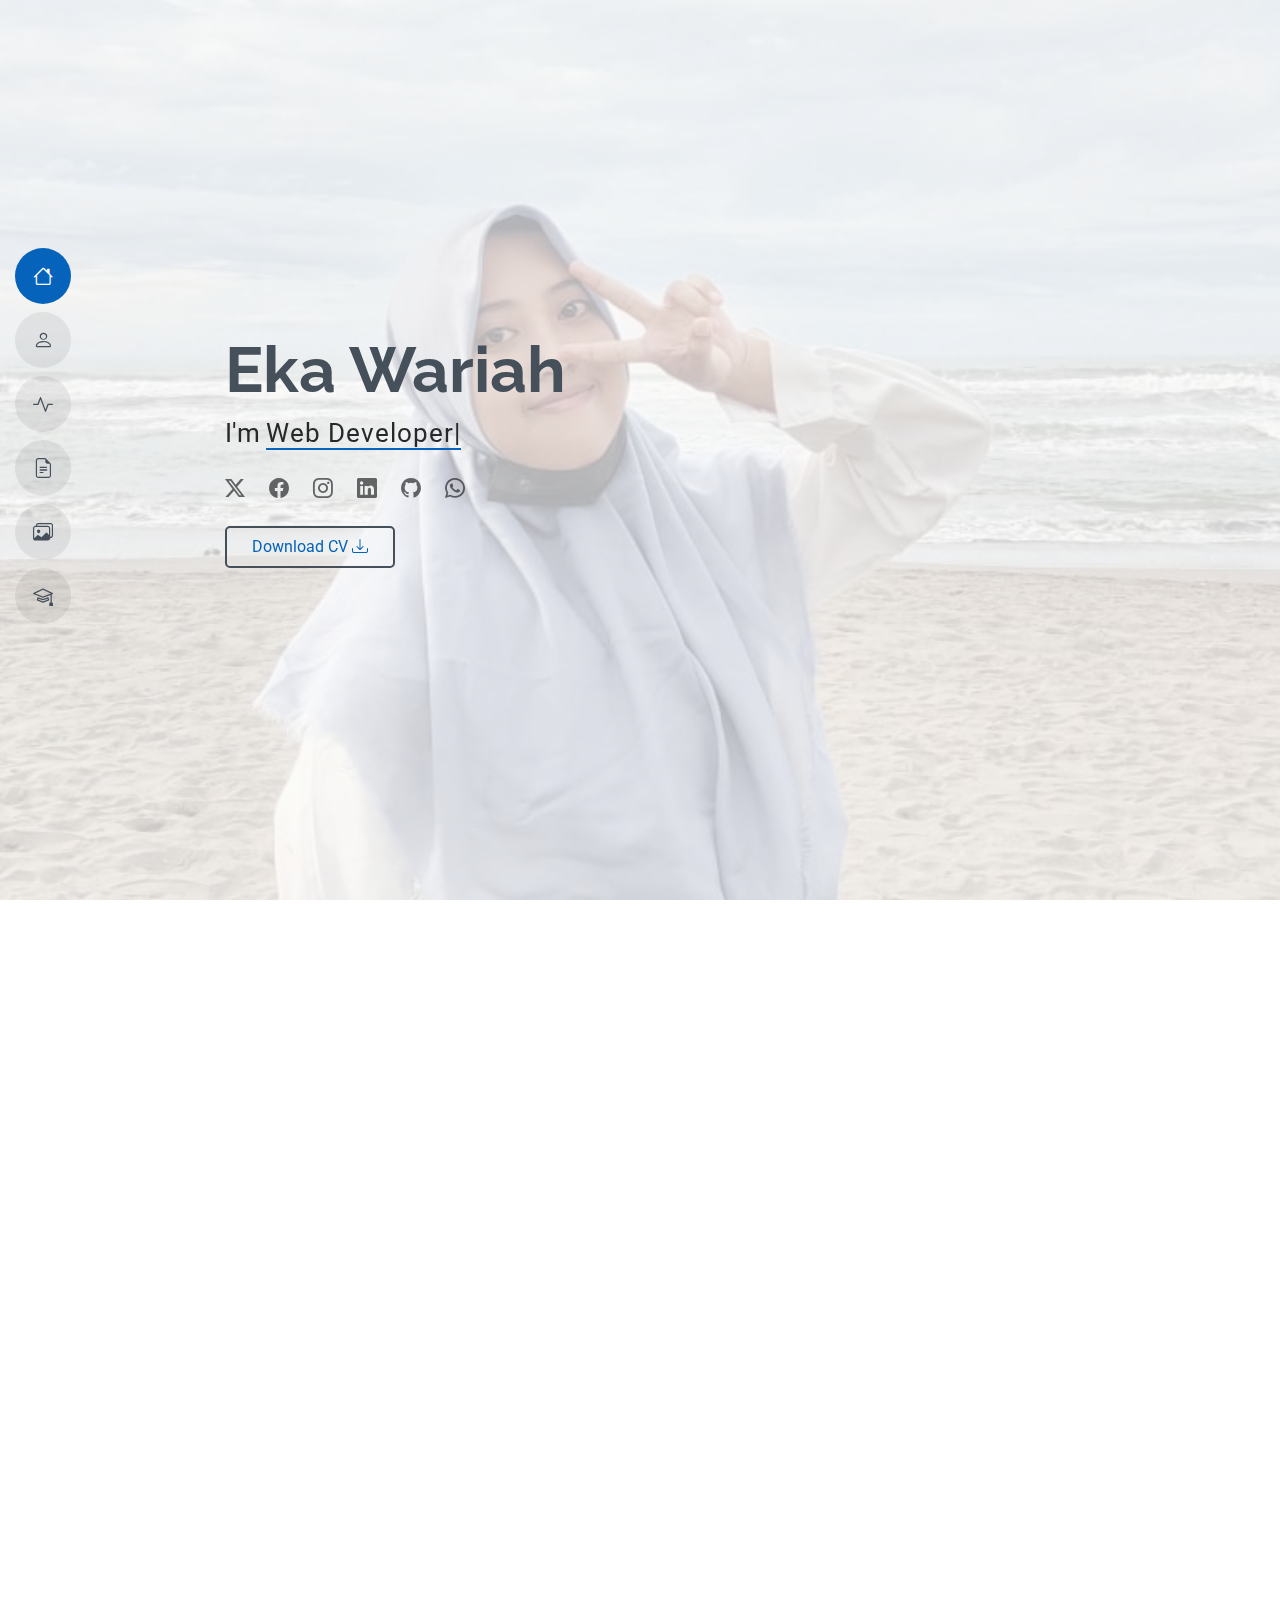
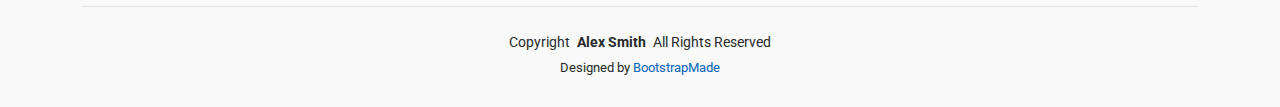
==== index.html @ 912adeb2 "Final Portofolio" ====
<!DOCTYPE html>
<html lang="en">

<head>
  <meta charset="utf-8">
  <meta content="width=device-width, initial-scale=1.0" name="viewport">
  <title>Portofolio</title>
  <meta content="" name="description">
  <meta content="" name="keywords">

  

  <!-- Fonts -->
  <link href="https://fonts.googleapis.com" rel="preconnect">
  <link href="https://fonts.gstatic.com" rel="preconnect" crossorigin>
  <link href="https://fonts.googleapis.com/css2?family=Roboto:ital,wght@0,100;0,300;0,400;0,500;0,700;0,900;1,100;1,300;1,400;1,500;1,700;1,900&family=Poppins:ital,wght@0,100;0,200;0,300;0,400;0,500;0,600;0,700;0,800;0,900;1,100;1,200;1,300;1,400;1,500;1,600;1,700;1,800;1,900&family=Raleway:ital,wght@0,100;0,200;0,300;0,400;0,500;0,600;0,700;0,800;0,900;1,100;1,200;1,300;1,400;1,500;1,600;1,700;1,800;1,900&display=swap" rel="stylesheet">

  <!-- Vendor CSS Files -->
  <link href="assets/vendor/bootstrap/css/bootstrap.min.css" rel="stylesheet">
  <link href="assets/vendor/bootstrap-icons/bootstrap-icons.css" rel="stylesheet">
  <link href="assets/vendor/aos/aos.css" rel="stylesheet">
  <link href="assets/vendor/glightbox/css/glightbox.min.css" rel="stylesheet">
  <link href="assets/vendor/swiper/swiper-bundle.min.css" rel="stylesheet">

  <!-- Main CSS File -->
  <link href="assets/css/main.css" rel="stylesheet">
</head>

<body class="index-page">

  <header id="header" class="header d-flex flex-column justify-content-center">

    <i class="header-toggle d-xl-none bi bi-list"></i>

    <nav id="navmenu" class="navmenu">
      <ul>
        <li><a href="#home" class="active"><i class="bi bi-house navicon"></i><span>Home</span></a></li>
        <li><a href="#about"><i class="bi bi-person navicon"></i><span>About Me</span></a></li>
        <li><a href="#skills"><i class="bi bi-activity"></i><span>Skills</span></a></li>
        <li><a href="#resume"><i class="bi bi-file-earmark-text navicon"></i><span>Resume</span></a></li>
        <li><a href="#portfolio"><i class="bi bi-images navicon"></i><span>Portfolio</span></a></li>
        <li><a href="#certification"><i class="bi bi-mortarboard"></i><span>Certificate</span></a></li>
      </ul>
    </nav>

  </header>

  <main class="main">

    <!-- Home Section -->
    <section id="home" class="home section light-background">

      <img src="assets/img/bg.jpg" alt="">

      <div class="container" data-aos="zoom-out">
        <div class="row justify-content-center">
          <div class="col-lg-9">
            <h2>Eka Wariah</h2>
            <p>I'm <span class="typed" data-typed-items="Web Developer">Web Developer</span><span class="typed-cursor typed-cursor--blink" aria-hidden="true"></span></p>
            
            <div class="social-links">
              <a href="https://x.com/Eka_Wariah?t=gfauXhMxquC0ZrWuvstDFA&s=08"><i class="bi bi-twitter-x"></i></a>
              <a href="https://www.facebook.com/eka.wariah.5"><i class="bi bi-facebook"></i></a>
              <a href="https://www.instagram.com/28_kaaa_12?igsh=aWliZDY2c216azQ5"><i class="bi bi-instagram"></i></a>
              <a href="https://www.linkedin.com/in/eka-wariah-a5848b29a?utm_source=share&utm_campaign=share_via&utm_content=profile&utm_medium=android_app"><i class="bi bi-linkedin"></i></a>
              <a href="https://github.com/eka-wariah"><i class="bi bi-github"></i></a>
              <a href="https://wa.me/qr/HOMAI7RGNO7KF1"><i class="bi bi-whatsapp"></i></a>

            </div>
            <br>
            <div class="button">
              <a href="cv.html" class="btn btn">Download CV <i class="bi bi-download"></i></a>
          </div>
          </div>
        </div>
      </div>

    </section>
    <!-- /Hero Section -->

    <!-- About Section -->
    <section id="about" class="about section">

      <!-- Section Title -->
      <div class="container section-title" data-aos="fade-up">
        <h2>About Me</h2>
        <p>Saya seorang mahasiswa jurusan informatika semester 7 yang sering mengikuti kegiatan pelatihan serta sosialisasi tentang informatika dan memiliki pengetahuan dalam bidang teknologi informasi, pengembangan perangkat lunak. Saya telah mempelajari tentang pemograman(Back End dan Front End), basis data, UI/UX. Saya siap untuk berkonstribusi dalam belajar bersama dengan focus serta dapat mencapai tujuan yang baik dengan individu maupun kelompok</p>
      </div><!-- End Section Title -->

      <div class="container" data-aos="fade-up" data-aos-delay="100">

        <div class="row gy-4 justify-content-center">
          <div class="col-lg-4">
            <img src="assets/img/2.jpg" class="img-fluid" alt="">
          </div>
          <div class="col-lg-8 content">
            <h2>My Biodata : </h2>
            <div class="row">
              <div class="col-lg-9">
                <ul>
                  <li><i class="bi bi-chevron-right"></i> <strong>Nama :</strong> <span>Eka Wariah</span></li>
                  <li><i class="bi bi-chevron-right"></i> <strong>Tempat, Tanggal Lahir:</strong> <span>Bandung, 28 Desember 2002</span></li>
                  <li><i class="bi bi-chevron-right"></i> <strong>No Handphone:</strong> <span>+6289516085820</span></li>
                  <li><i class="bi bi-chevron-right"></i> <strong>Email:</strong> <span>ekawariah877@gmail.com</span></li>
                </ul>
              </div>
            </div>
          </div>
        </div>
      </div>

    </section><!-- /About Section -->

    <!-- Stats Section -->
    
    <!-- Skills Section -->
    <section id="skills" class="skills section">

      <!-- Section Title -->
      <div class="container section-title" data-aos="fade-up">
        <h2>Skills</h2>

      </div><!-- End Section Title -->

      <div class="container" data-aos="fade-up" data-aos-delay="100">

        <div class="row skills-content skills-animation">

          <div class="col-lg-6">

            <div class="progress">
              <span class="skill"><span>HTML</span> <i class="val">80%</i></span>
              <div class="progress-bar-wrap">
                <div class="progress-bar" role="progressbar" aria-valuenow="80" aria-valuemin="0" aria-valuemax="100"></div>
              </div>
            </div><!-- End Skills Item -->

            <div class="progress">
              <span class="skill"><span>CSS</span> <i class="val">75%</i></span>
              <div class="progress-bar-wrap">
                <div class="progress-bar" role="progressbar" aria-valuenow="75" aria-valuemin="0" aria-valuemax="100"></div>
              </div>
            </div><!-- End Skills Item -->

            <div class="progress">
              <span class="skill"><span>Laravel</span> <i class="val">80%</i></span>
              <div class="progress-bar-wrap">
                <div class="progress-bar" role="progressbar" aria-valuenow="80" aria-valuemin="0" aria-valuemax="100"></div>
              </div>
            </div><!-- End Skills Item -->

          </div>

          <div class="col-lg-6">

            <div class="progress">
              <span class="skill"><span>Microsoft Office</span> <i class="val">100%</i></span>
              <div class="progress-bar-wrap">
                <div class="progress-bar" role="progressbar" aria-valuenow="100" aria-valuemin="0" aria-valuemax="100"></div>
              </div>
            </div><!-- End Skills Item -->

            <div class="progress">
              <span class="skill"><span>PHP</span> <i class="val">70%</i></span>
              <div class="progress-bar-wrap">
                <div class="progress-bar" role="progressbar" aria-valuenow="70" aria-valuemin="0" aria-valuemax="100"></div>
              </div>
            </div><!-- End Skills Item -->

          </div>

        </div>

      </div>

    </section><!-- /Skills Section -->

    <!-- Resume Section -->
    <section id="resume" class="resume section">

      <!-- Section Title -->
      <div class="container section-title" data-aos="fade-up">
        <h2>Resume</h2>
        <p>Saya seorang mahasiswa jurusan informatika semester 7 yang sering mengikuti kegiatan pelatihan serta sosialisasi tentang informatika dan memiliki pengetahuan dalam bidang teknologi informasi, pengembangan perangkat lunak.</p>
      </div><!-- End Section Title -->

      <div class="container">

        <div class="row">

          <div class="col-lg-6" data-aos="fade-up" data-aos-delay="100">
            <h3 class="resume-title">Ringkasan Tentang Diri Saya</h3>

            <div class="resume-item pb-0">
              <h4>Eka Wariah</h4>
              <p><em>Saya seorang mahasiswa angkatan 2021 dan memilih jurusan informatika dan pernah menempuh pendidikan SMK dan mengambil jurusan Rekayasa Perangkat Lunak. dan sangat memiliki ketertarikan pada dunia AI.</em></p>
              <ul>
                <li>Jl. Katapang Andir no.149,Kec. Katapang, Kab. Bandung</li>
                <li>+6289516085820</li>
                <li>ekawariah877@gmail.com</li>
              </ul>
            </div><!-- Edn Resume Item -->

            <h3 class="resume-title">Pendidikan</h3>
            <div class="resume-item">
              <h4>Rekayasa Perangkat Lunak</h4>
              <h5>2018 - 2021</h5>
              <p><em>SMKS Mahaputra Cerdas Utama</em></p>
              </div><!-- Edn Resume Item -->

            <div class="resume-item">
              <h4>S1 - Informatika</h4>
              <h5>2021 - Sekarang</h5>
              <p><em>Universitas Wanita Internasional</em></p>
              </div><!-- Edn Resume Item -->

          </div>

          <div class="col-lg-6" data-aos="fade-up" data-aos-delay="200">
            <h3 class="resume-title">Pengalaman</h3>
            <div class="resume-item">
              <h4>Web Development</h4>
              <h5>16 -29 Juli 2024</h5>
              <p><em>SMKS Mahaputra Cerdas Utama </em></p>
              <ul>
                <li>Membuat aplikasi sistem informasi pelanggaran berbasis web</li>
              </ul>
            </div><!-- Edn Resume Item -->

            <div class="resume-item">
              <h4>Back End & Front End Developer</h4>
              <h5>16 Feb -30 Jun 2024</h5>
              <p><em>PT. Orbit Ventura Indonesia</em></p>
              <ul>
                <li>Mempelajari materi dan mengerjakan tugas serta praktek mengenai pemograman python untuk pemodelan AI serta pengetahuan lainnya mengenai dunia AI.</li>
                <li>Mendapat bagian menjadi front end dan back end untuk membuat aplikasi image classification bernama LUCD untuk mendeteksi gambar land cover sebagai output ke dua dari proyek akhir dari program.</li>
                <li>Menjadi technical writer untuk merancang jurnal ilmiah sebagai output proyek akhir pertama.</li>
              </ul>
            </div><!-- Edn Resume Item -->
            <div class="resume-item">
              <h4>UI/UX Designer</h4>
              <h5>SMKS Mahaputra Cerdas Utama</h5>
              <p><em>PT. Orbit Ventura Indonesia</em></p>
              <ul>
                <li>Praktek kerja lapangan pada bagian tampilan UI dan back end dalam pengembangan proyek pada aplikasi pendaftaran ekstrakulikuler. ( Juni – September 2020)</li>
                <li>Uji kompetensi keahlian menjadi bagian UI/UX Designer dan back end pada projek aplikasi perpustakaan. (Oktober -April 2021)</li>
              </ul>
            </div><!-- Edn Resume Item -->

          </div>

        </div>

      </div>

    </section><!-- /Resume Section -->

    <!-- Portfolio Section -->
    <section id="portfolio" class="portfolio section">

      <!-- Section Title -->
      <div class="container section-title" data-aos="fade-up">
        <h2>Portfolio</h2>
      </div><!-- End Section Title -->

      <div class="container">

        <div class="isotope-layout" data-default-filter="*" data-layout="masonry" data-sort="original-order">

          <ul class="portfolio-filters isotope-filters" data-aos="fade-up" data-aos-delay="100">
            <li data-filter="*" class="filter-active">Semua</li>
            <li data-filter=".filter-sip3">SIP3</li>
            <li data-filter=".filter-lucd">LUCD</li>
            
          </ul><!-- End Portfolio Filters -->

          <div class="row gy-4 isotope-container" data-aos="fade-up" data-aos-delay="200">

            <div class="col-lg-4 col-md-6 portfolio-item isotope-item filter-sip3">
              <img src="assets/img/portfolio/5.png" class="img-fluid" alt="">
              <div class="portfolio-info">
                <h4>SIP3</h4>
                <p>Tampilan Halaman Kelola Pelanggaran</p>
                <a href="assets/img/portfolio/5.png" title="SIP3" data-gallery="portfolio-gallery-app" class="glightbox preview-link"><i class="bi bi-zoom-in"></i></a>
                <a href="portfolio-details.html" title="More Details" class="details-link"></a>
              </div>
            </div><!-- End Portfolio Item -->

            <div class="col-lg-4 col-md-6 portfolio-item isotope-item filter-sip3">
              <img src="assets/img/portfolio/tampilan home.png" class="img-fluid" alt="">
              <div class="portfolio-info">
                <h4>SIP3</h4>
                <p>Tampilan Home</p>
                <a href="assets/img/portfolio/tampilan home.png" title="SIP3" data-gallery="portfolio-gallery-product" class="glightbox preview-link"><i class="bi bi-zoom-in"></i></a>
                <a href="portfolio-details.html" title="More Details" class="details-link"></a>
              </div>
            </div><!-- End Portfolio Item -->

            <div class="col-lg-4 col-md-6 portfolio-item isotope-item filter-lucd">
              <img src="assets/img/portfolio/3.png" class="img-fluid" alt="">
              <div class="portfolio-info">
                <h4>LUCd</h4>
                <p>Tampilan home</p>
                <a href="assets/img/portfolio/3.png" title="LUCD" data-gallery="portfolio-gallery-branding" class="glightbox preview-link"><i class="bi bi-zoom-in"></i></a>
                <a href="portfolio-details.html" title="More Details" class="details-link"></a>
              </div>
            </div><!-- End Portfolio Item -->

            <div class="col-lg-4 col-md-6 portfolio-item isotope-item filter-lucd">
              <img src="assets/img/portfolio/4.png" class="img-fluid" alt="">
              <div class="portfolio-info">
                <h4>LUCD</h4>
                <p>Hasil Klasifikasi Gambar</p>
                <a href="assets/img/portfolio/4.png" title="LUCD" data-gallery="portfolio-gallery-app" class="glightbox preview-link"><i class="bi bi-zoom-in"></i></a>
                <a href="portfolio-details.html" title="More Details" class="details-link"></a>
              </div>
            </div><!-- End Portfolio Item -->

            <div class="col-lg-4 col-md-6 portfolio-item isotope-item filter-lucd">
              <img src="assets/img/portfolio/2.png" class="img-fluid" alt="">
              <div class="portfolio-info">
                <h4>LUCD</h4>
                <p>Hasil Klasifikasi Gambar</p>
                <a href="assets/img/portfolio/2.png" title="LUCD" data-gallery="portfolio-gallery-product" class="glightbox preview-link"><i class="bi bi-zoom-in"></i></a>
                <a href="portfolio-details.html" title="More Details" class="details-link"></a>
              </div>
            </div><!-- End Portfolio Item -->

            <div class="col-lg-4 col-md-6 portfolio-item isotope-item filter-sip3">
              <img src="assets/img/portfolio/kelas.png" class="img-fluid" alt="">
              <div class="portfolio-info">
                <h4>SIP3</h4>
                <p>Tampilan Pada Halaman Kelas</p>
                <a href="assets/img/portfolio/kelas.png" title="LUCD" data-gallery="portfolio-gallery-branding" class="glightbox preview-link"><i class="bi bi-zoom-in"></i></a>
                <a href="portfolio-details.html" title="More Details" class="details-link"></a>
              </div>
            </div><!-- End Portfolio Item -->

            

          </div><!-- End Portfolio Container -->

        </div>

      </div>

    </section><!-- /Portfolio Section -->

    <!-- Services Section -->
    <section id="certification" class="portfolio section">

      <!-- Section Title -->
      <div class="container section-title" data-aos="fade-up">
        <h2>Certificate</h2>
      </div><!-- End Section Title -->

      <div class="container">
          <div class="row gy-4 isotope-container" data-aos="fade-up" data-aos-delay="200">

            

            <div class="col-lg-4 col-md-6 portfolio-item isotope-item filter-sip3">
              <img src="assets/img/sertifikat/Eka Wariah.png" class="img-fluid" alt="">
              <div class="portfolio-info">
                <h4>Sertifikat Kepesertaan</h4>
                <p>Dalam Kegiatan Habibie Tech Festival</p>
                <a href="assets/img/sertifikat/Eka Wariah.png" title="Sertifikat Kepesertaan" data-gallery="portfolio-gallery-product" class="glightbox preview-link"><i class="bi bi-zoom-in"></i></a>
                <a href="portfolio-details.html" title="More Details" class="details-link"></a>
              </div>
            </div><!-- End Portfolio Item -->

            <div class="col-lg-4 col-md-6 portfolio-item isotope-item filter-lucd">
              <img src="assets/img/sertifikat/km.png" class="img-fluid" alt="">
              <div class="portfolio-info">
                <h4>Sertifikat Kepesertaan</h4>
                <p>Dalam Kegiatan MSIB Kampus Merdeka</p>
                <a href="assets/img/sertifikat/km.png" title="Sertifikat Kepesertaan" data-gallery="portfolio-gallery-branding" class="glightbox preview-link"><i class="bi bi-zoom-in"></i></a>
                <a href="portfolio-details.html" title="More Details" class="details-link"></a>
              </div>
            </div><!-- End Portfolio Item -->

            <div class="col-lg-4 col-md-6 portfolio-item isotope-item filter-lucd">
              <img src="assets/img/sertifikat/orbit.png" class="img-fluid" alt="">
              <div class="portfolio-info">
                <h4>Sertifikat Kepesertaan</h4>
                <p>Dalam Kegiatan Studi Independent di PT. Orbit Ventura Indonesia</p>
                <a href="assets/img/sertifikat/orbit.png" title="Sertifikat Kepesertaan" data-gallery="portfolio-gallery-app" class="glightbox preview-link"><i class="bi bi-zoom-in"></i></a>
                <a href="portfolio-details.html" title="More Details" class="details-link"></a>
              </div>
            </div><!-- End Portfolio Item -->

            <div class="col-lg-4 col-md-6 portfolio-item isotope-item filter-lucd">
              <img src="assets/img/sertifikat/graphic.png" class="img-fluid" alt="">
              <div class="portfolio-info">
                <h4>Sertifikat Kepesertaan</h4>
                <p>Dalam Kegiatan Bootcamp Tentang Graphic Design</p>
                <a href="assets/img/sertifikat/graphic.png" title="LUCD" data-gallery="portfolio-gallery-product" class="glightbox preview-link"><i class="bi bi-zoom-in"></i></a>
                <a href="portfolio-details.html" title="More Details" class="details-link"></a>
              </div>
            </div><!-- End Portfolio Item -->

            <div class="col-lg-4 col-md-6 portfolio-item isotope-item filter-sip3">
              <img src="assets/img/sertifikat/Screenshot 2024-10-04 141433.png" class="img-fluid" alt="">
              <div class="portfolio-info">
                <h4>Sertifikat Kepesertaan</h4>
                <p>Dalam Kegiatan Seminar IF Reaction</p>
                <a href="assets/img/sertifikat/Screenshot 2024-10-04 141433.png" title="Sertifikat Kepesertaan" data-gallery="portfolio-gallery-branding" class="glightbox preview-link"><i class="bi bi-zoom-in"></i></a>
                <a href="portfolio-details.html" title="More Details" class="details-link"></a>
              </div>
            </div><!-- End Portfolio Item -->

            <div class="col-lg-4 col-md-6 portfolio-item isotope-item">
              <img src="assets/img/sertifikat/Eka Wariah (2).png" class="img-fluid" alt="">
              <div class="portfolio-info">
                <h4>Sertifikat Kepesertaan </h4>
                <p>Dalam Kegiatan Webinar Web Trio Development</p>
                <a href="assets/img/sertifikat/Eka Wariah (2).png" title="Sertifikat Kepesertaan " data-gallery="portfolio-gallery-app" class="glightbox preview-link"><i class="bi bi-zoom-in"></i></a>
                <a href="portfolio-details.html" title="More Details" class="details-link"></a>
              </div>
            </div><!-- End Portfolio Item -->

            

          </div><!-- End Portfolio Container -->

        </div>

      </div>


          </div>
          <div class="swiper-pagination"></div>
        </div>

      </div>

    </section><!-- /Testimonials Section -->

  </main>

  <footer id="footer" class="footer position-relative light-background">
      <div class="container">
        <div class="copyright">
          <span>Copyright</span> <strong class="px-1 sitename">Alex Smith</strong> <span>All Rights Reserved</span>
        </div>
        <div class="credits">
          <!-- All the links in the footer should remain intact. -->
          <!-- You can delete the links only if you've purchased the pro version. -->
          <!-- Licensing information: https://bootstrapmade.com/license/ -->
          <!-- Purchase the pro version with working PHP/AJAX contact form: [buy-url] -->
          Designed by <a href="https://bootstrapmade.com/">BootstrapMade</a>
        </div>
      </div>
    </div>
  </footer>

  <!-- Scroll Top -->
  <a href="#" id="scroll-top" class="scroll-top d-flex align-items-center justify-content-center"><i class="bi bi-arrow-up-short"></i></a>

  <!-- Preloader -->
  <div id="preloader"></div>

  <!-- Vendor JS Files -->
  <script src="assets/vendor/bootstrap/js/bootstrap.bundle.min.js"></script>
  <script src="assets/vendor/php-email-form/validate.js"></script>
  <script src="assets/vendor/aos/aos.js"></script>
  <script src="assets/vendor/typed.js/typed.umd.js"></script>
  <script src="assets/vendor/purecounter/purecounter_vanilla.js"></script>
  <script src="assets/vendor/waypoints/noframework.waypoints.js"></script>
  <script src="assets/vendor/glightbox/js/glightbox.min.js"></script>
  <script src="assets/vendor/imagesloaded/imagesloaded.pkgd.min.js"></script>
  <script src="assets/vendor/isotope-layout/isotope.pkgd.min.js"></script>
  <script src="assets/vendor/swiper/swiper-bundle.min.js"></script>

  <!-- Main JS File -->
  <script src="assets/js/main.js"></script>

</body>

</html>
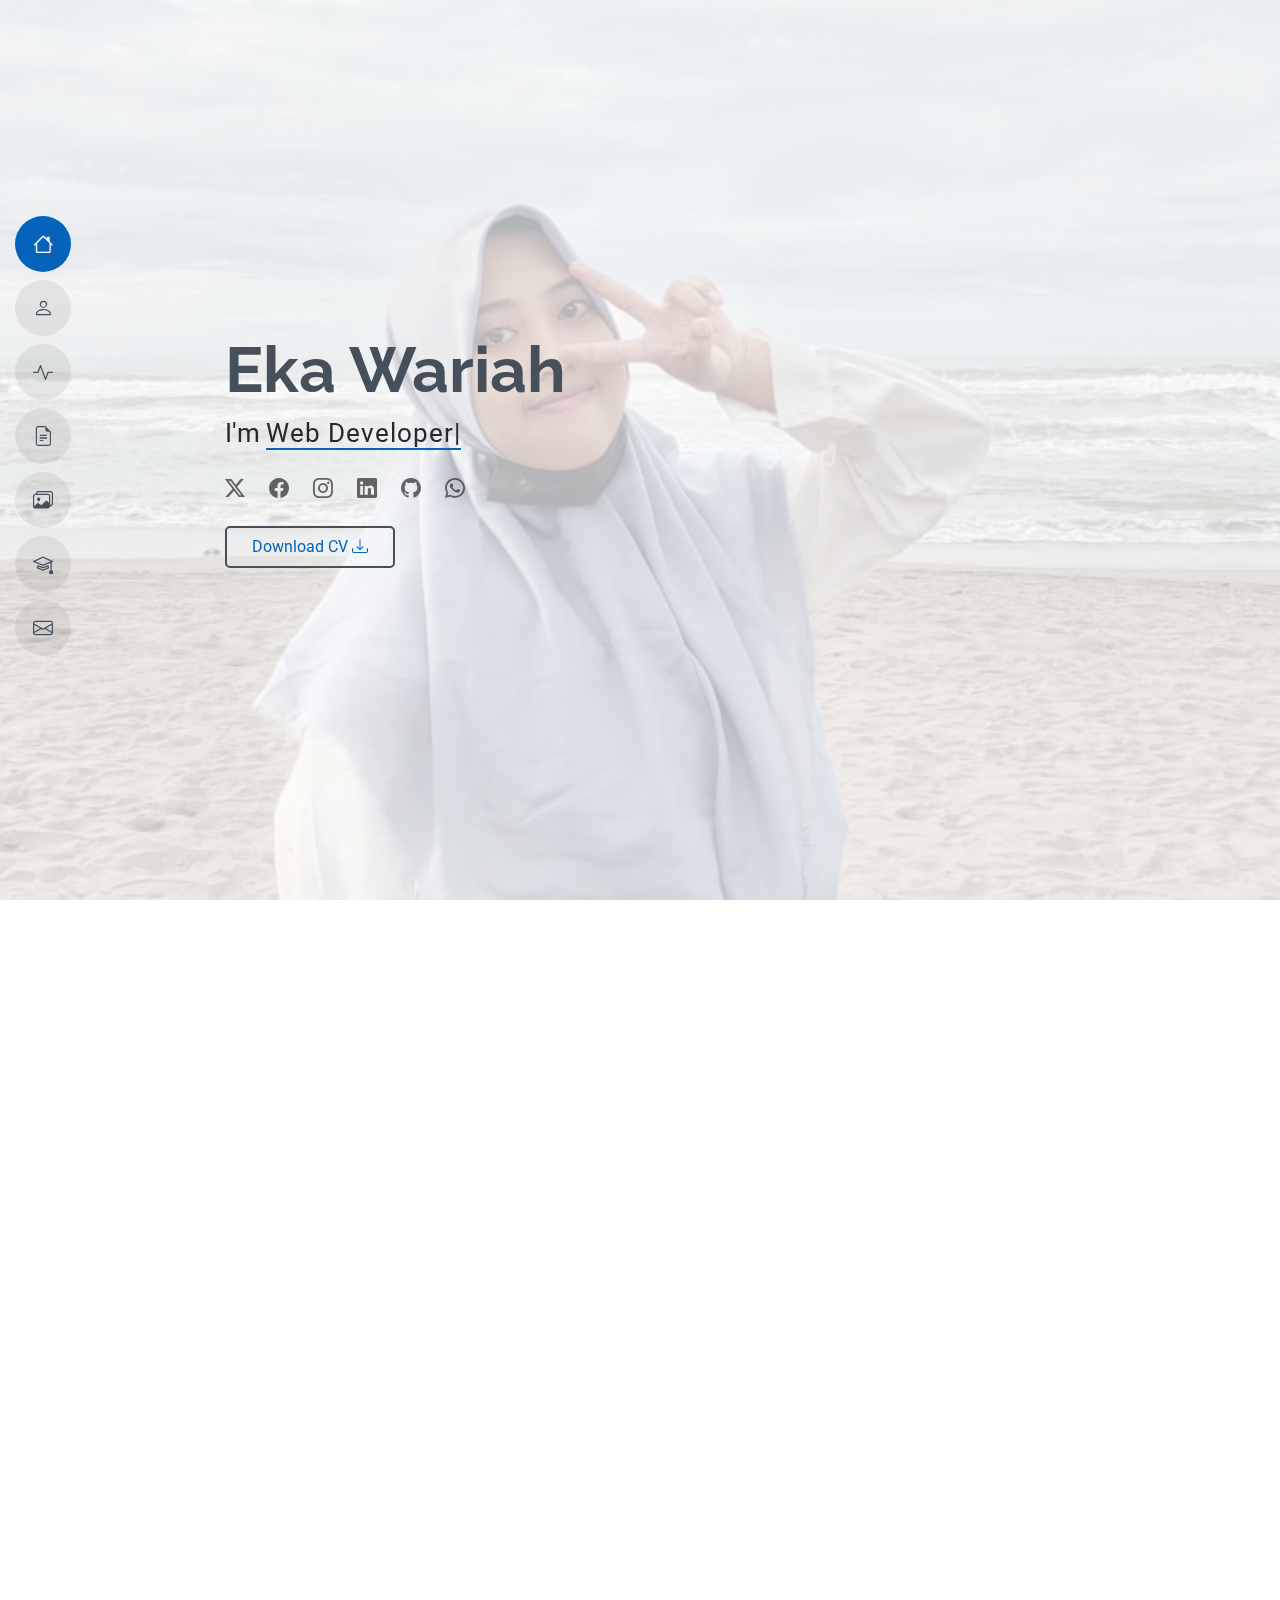
==== commit 1216d10e: "Memperbaiki kontak" ====
--- a/index.html
+++ b/index.html
@@ -40,6 +40,7 @@
         <li><a href="#resume"><i class="bi bi-file-earmark-text navicon"></i><span>Resume</span></a></li>
         <li><a href="#portfolio"><i class="bi bi-images navicon"></i><span>Portfolio</span></a></li>
         <li><a href="#certification"><i class="bi bi-mortarboard"></i><span>Certificate</span></a></li>
+        <li><a href="#contact"><i class="bi bi-envelope navicon"></i><span>Contact</span></a></li>
       </ul>
     </nav>
 
@@ -437,22 +438,83 @@
     </section><!-- /Testimonials Section -->
 
   </main>
-
-  <footer id="footer" class="footer position-relative light-background">
-      <div class="container">
-        <div class="copyright">
-          <span>Copyright</span> <strong class="px-1 sitename">Alex Smith</strong> <span>All Rights Reserved</span>
-        </div>
-        <div class="credits">
-          <!-- All the links in the footer should remain intact. -->
-          <!-- You can delete the links only if you've purchased the pro version. -->
-          <!-- Licensing information: https://bootstrapmade.com/license/ -->
-          <!-- Purchase the pro version with working PHP/AJAX contact form: [buy-url] -->
-          Designed by <a href="https://bootstrapmade.com/">BootstrapMade</a>
-        </div>
-      </div>
+  <section id="contact" class="contact section">
+
+    <!-- Section Title -->
+    <div class="container section-title" data-aos="fade-up">
+      <h2>Contact</h2>
+    </div><!-- End Section Title -->
+
+    <div class="container" data-aos="fade" data-aos-delay="100">
+
+      <div class="row gy-4">
+
+        <div class="col-lg-4">
+          <div class="info-item d-flex" data-aos="fade-up" data-aos-delay="200">
+            <i class="bi bi-geo-alt flex-shrink-0"></i>
+            <div>
+              <h3>Address</h3>
+              <p>Bandung, Jawa Barat</p>
+            </div>
+          </div><!-- End Info Item -->
+
+          <div class="info-item d-flex" data-aos="fade-up" data-aos-delay="300">
+            <i class="bi bi-telephone flex-shrink-0"></i>
+            <div>
+              <h3>Call Us</h3>
+              <p>+62 895 160 85820</p>
+            </div>
+          </div><!-- End Info Item -->
+
+          <div class="info-item d-flex" data-aos="fade-up" data-aos-delay="400">
+            <i class="bi bi-envelope flex-shrink-0"></i>
+            <div>
+              <h3>Email Us</h3>
+              <p>ekawariah877@gmail.com</p>
+            </div>
+          </div><!-- End Info Item -->
+
+        </div>
+
+        <div class="col-lg-8">
+          <form action="forms/contact.php" method="post" class="php-email-form" data-aos="fade-up" data-aos-delay="200">
+            <div class="row gy-4">
+
+              <div class="col-md-6">
+                <input type="text" name="name" class="form-control" placeholder="Your Name" required="">
+              </div>
+
+              <div class="col-md-6 ">
+                <input type="email" class="form-control" name="email" placeholder="Your Email" required="">
+              </div>
+
+              <div class="col-md-12">
+                <input type="text" class="form-control" name="subject" placeholder="Subject" required="">
+              </div>
+
+              <div class="col-md-12">
+                <textarea class="form-control" name="message" rows="6" placeholder="Message" required=""></textarea>
+              </div>
+
+              <div class="col-md-12 text-center">
+                <div class="loading">Loading</div>
+                <div class="error-message"></div>
+                <div class="sent-message">Your message has been sent. Thank you!</div>
+
+                <button type="submit">Send Message</button>
+              </div>
+
+            </div>
+          </form>
+        </div><!-- End Contact Form -->
+
+      </div>
+
     </div>
-  </footer>
+
+  </section><!-- /Contact Section -->
+
+</main>
 
   <!-- Scroll Top -->
   <a href="#" id="scroll-top" class="scroll-top d-flex align-items-center justify-content-center"><i class="bi bi-arrow-up-short"></i></a>
